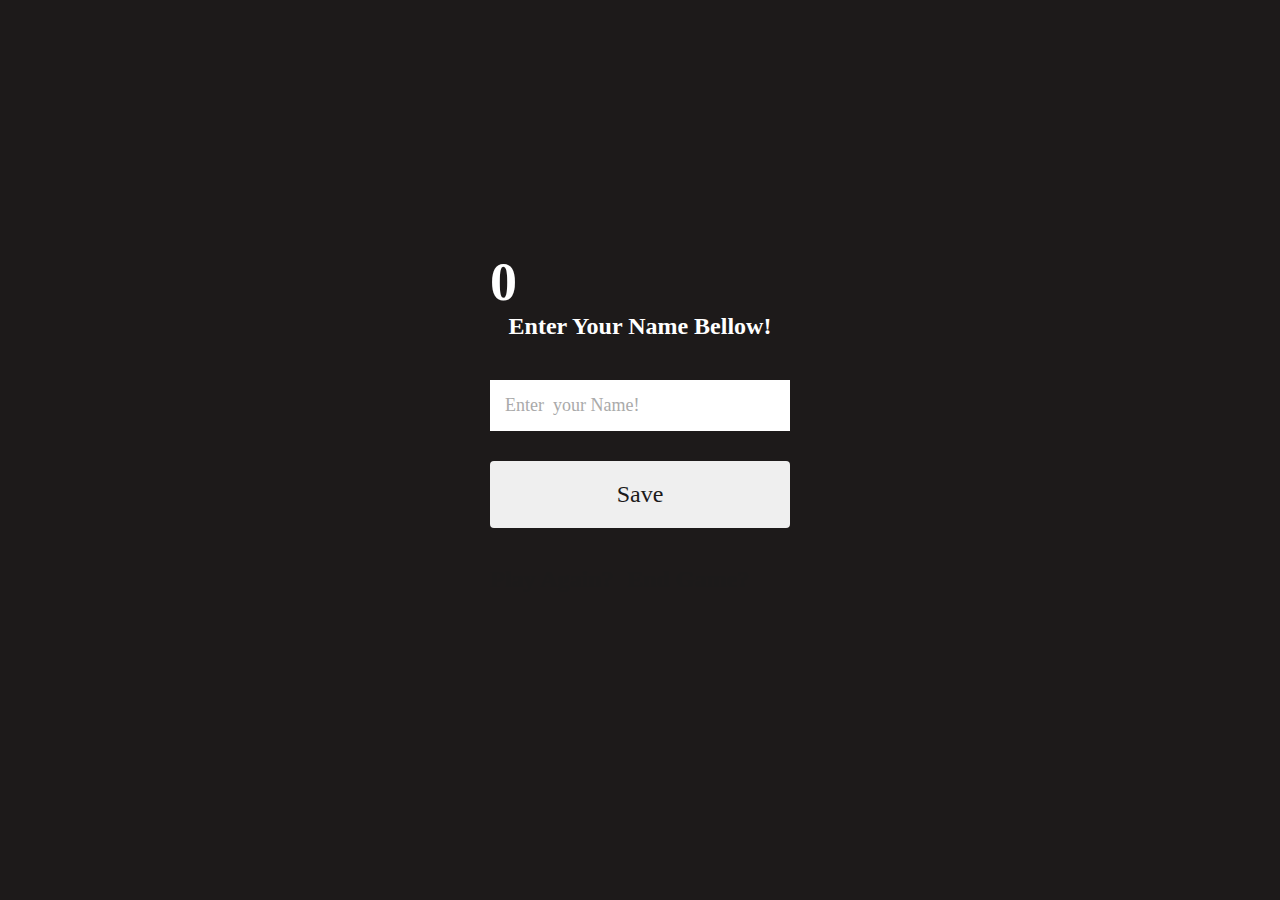
==== end.html @ 603e4f49 "half product need to fix the boxing on quiz page" ====
<!DOCTYPE html>
<html lang="en">
  <head>
    <meta charset="UTF-8" />
    <meta http-equiv="X-UA-Compatible" content="IE=edge" />
    <meta name="viewport" content="width=device-width, initial-scale=1.0" />
    <title>Document</title>
    <link rel="stylesheet" href="style.css" />
  </head>
  <body>
    <div class="container">
      <div id="end" class="flex-center flex-column">
        <h1 id="finaleScore">
          0
          <form class="end-form-container">
            <h2 id="end-text">Enter Your Name Bellow!</h2>
            <input
              type="text"
              name="name"
              id="username"
              placeholder="Enter  your Name!"
            />
            <button
              class="btn"
              id="saveScoreBtn"
              type="submit"
              onClick="saveScore(event)"
              disable
            >
              Save
            </button>
          </form>
          <a href="/game.html" class="btn">Play Again?</a>
          <a href="/" class="btn"> End Game?</a>
        </h1>
      </div>
    </div>
    <script> src="end.js"</script>
  </body>
</html>
---- style.css ----
:root{
    background-color: rgb(29,26,26);
}

*{
    box-sizing: border-box;
    margin: 0;
    padding: 0;
    font-size: 62.5%;
    font-family: "lato", cursive;
}

h1 {
    font-size: 5.4rem;
    color: white;
    margin-bottom: 5rem;
}

h2 {
    font-size: 4.2rem;
    margin-bottom: 4rem;
}

 .container {
    width: 100vw;
    height: 100vh;
    display: flex;
    justify-content: center;
    align-items: center;
    max-width: 80rem;
    margin: 0 auto;
    padding: 2rem; 
}

.flex-column {
    display: flex;
    flex-direction: column;
}

.flex-center {
    justify-content: center;
    align-items: center;
}
 
.justify-center {
    justify-content: center;
}

.text-center{
    text-align: center;
}

.hidden {
    display: none;
}


.btn {
    font-size: 2.4rem;
    padding: 2rem 0;
    width: 30rem;
    text-align: center;
    margin-bottom: 1rem;
    text-decoration: none;
    color:  rgb(28,26,26);
    /* background-color: blue; */
    background: linear-gradient(90deg, rgb(18, 92,255) 0%,rgb(0, 10, 255),100%);
    border-radius: 4px ;
}

.btn:hover {
    cursor: pointer;
    box-shadow: 0 0.4rem 1.4rem 0 rgb(8,114,244);
    transition: transform  150ms;
    transform: scale(1.03);
}

.btn[disabled]:hover {
    cursor: not-allowed;
    box-shadow: none;
    transform: none;
}

#high-scores-btn {
    background: linear-gradient(90deg, rgb(255,247,9)0%, rgb(240,221,6)100%);
}

#high-scores-btn:hover {
    box-shadow: 0 0.4rem 0  rgb(255,255,0);
}

#scores-btn {
background: linear-gradient(90deg, yellow) 0% yellow 100%;
}

#scores-btn {
    box-shadow: 0 0.4rem 0 black;
}

#score-btn {
 background: yellow;   
}

.end-form-container  {
    width: 100%;
    display: flex;
    flex-direction: column;
    align-items: center;
    max-width: 30rem;
}

input {
    margin-bottom: 1rem;
    width: 20rem;
    padding: 1.5rem;
    font-size: 1.8rem;
    border: none;
    box-shadow: 0,0.1rem 1.4rem 0 rgb(86,185,235);
}

input::placeholder {
    color:#aaa
}

#username{
    margin-bottom: 3rem;
    width:100%;
    outline: none;
}

#end-text {
    font-size: 2.4rem;
    color: #fff;
    text-align: center;
}

#saveScoreBtn  {
    border: none;
}

 
/* GIVEN I am taking a code quiz
WHEN I click the start button
THEN a timer starts and I am presented with a question
WHEN I answer a question
THEN I am presented with another question
WHEN I answer a question incorrectly
THEN time is subtracted from the clock
WHEN all questions are answered or the timer reaches 0
THEN the game is over
WHEN the game is over
THEN I can save my initials and my score */
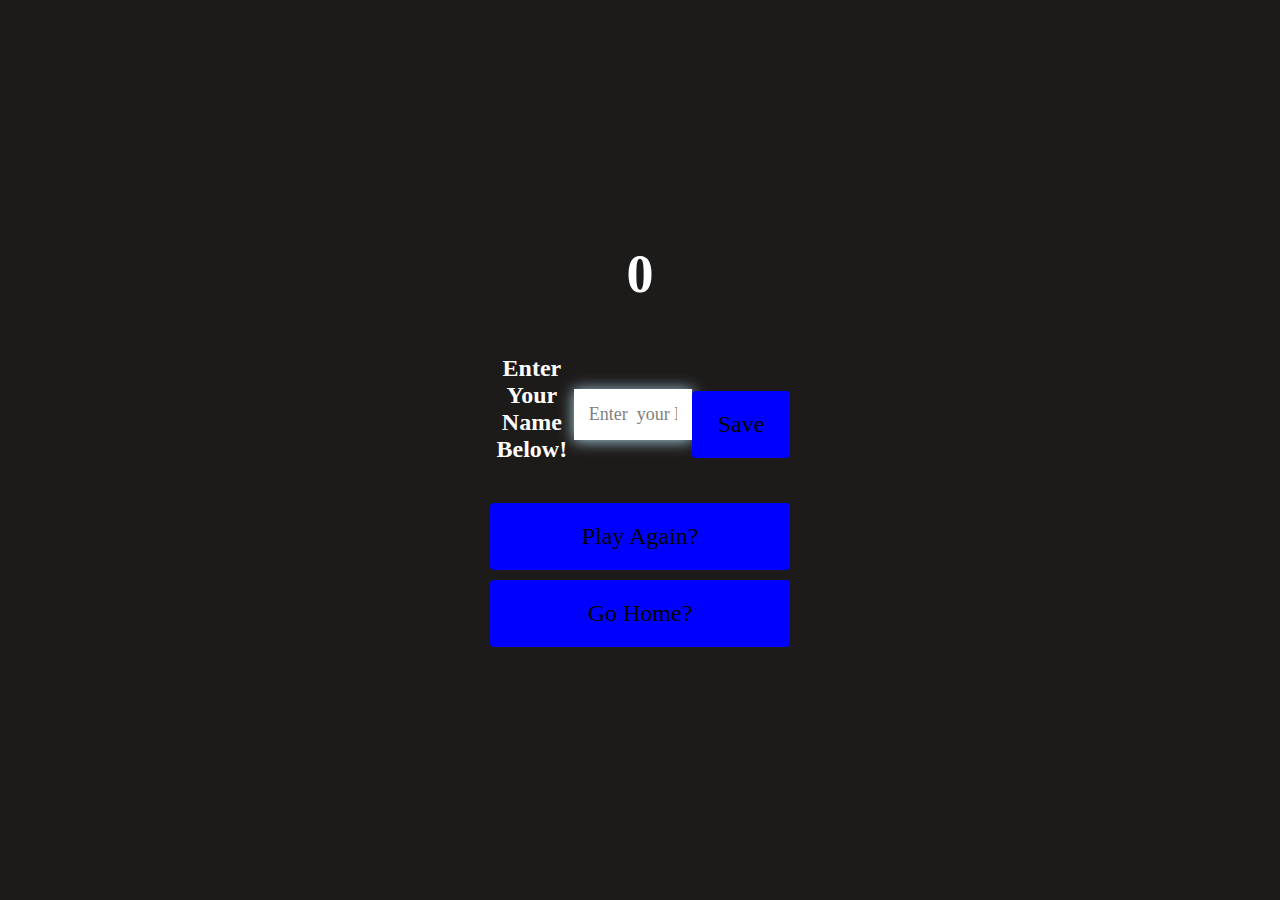
==== commit 8e33503b: "finished leader board page" ====
--- a/end.html
+++ b/end.html
@@ -4,37 +4,37 @@
     <meta charset="UTF-8" />
     <meta http-equiv="X-UA-Compatible" content="IE=edge" />
     <meta name="viewport" content="width=device-width, initial-scale=1.0" />
-    <title>Document</title>
+    <title>End of Quiz!</title>
     <link rel="stylesheet" href="style.css" />
   </head>
   <body>
     <div class="container">
       <div id="end" class="flex-center flex-column">
-        <h1 id="finaleScore">
-          0
-          <form class="end-form-container">
-            <h2 id="end-text">Enter Your Name Bellow!</h2>
-            <input
-              type="text"
-              name="name"
-              id="username"
-              placeholder="Enter  your Name!"
-            />
-            <button
-              class="btn"
-              id="saveScoreBtn"
-              type="submit"
-              onClick="saveScore(event)"
-              disable
-            >
-              Save
-            </button>
-          </form>
-          <a href="/game.html" class="btn">Play Again?</a>
-          <a href="/" class="btn"> End Game?</a>
-        </h1>
+        <h1 id="finaleScore">0</h1>
+        <form class="end-form-container">
+          <h2 id="end-text">Enter Your Name Below!</h2>
+          <input
+            type="text"
+            name="name"
+            id="username"
+            placeholder="Enter  your Name!"
+          />
+          <button
+            class="btn"
+            id="saveScoreBtn"
+            type="submit"
+            onClick="saveHighScore(event)"
+            disable
+          >
+            Save
+          </button>
+        </form>
+        <a href="/index.html" class="btn">Play Again?</a>
+        <a href="/" class="btn"> Go Home?</a>
       </div>
     </div>
-    <script> src="end.js"</script>
+    <script>
+      src = "high-scores.js";
+    </script>
   </body>
 </html>
--- a/style.css
+++ b/style.css
@@ -1,16 +1,16 @@
-:root{
+:root {
     background-color: rgb(29,26,26);
 }
 
-*{
+* {
     box-sizing: border-box;
     margin: 0;
     padding: 0;
     font-size: 62.5%;
-    font-family: "lato", cursive;
+    font-family: 'lato', cursive;
 }
 
-h1 {
+h1  {
     font-size: 5.4rem;
     color: white;
     margin-bottom: 5rem;
@@ -21,7 +21,7 @@
     margin-bottom: 4rem;
 }
 
- .container {
+.container {
     width: 100vw;
     height: 100vh;
     display: flex;
@@ -29,7 +29,7 @@
     align-items: center;
     max-width: 80rem;
     margin: 0 auto;
-    padding: 2rem; 
+    padding: 2rem;
 }
 
 .flex-column {
@@ -41,19 +41,10 @@
     justify-content: center;
     align-items: center;
 }
- 
-.justify-center {
-    justify-content: center;
-}
-
-.text-center{
-    text-align: center;
-}
 
 .hidden {
     display: none;
 }
-
 
 .btn {
     font-size: 2.4rem;
@@ -62,49 +53,34 @@
     text-align: center;
     margin-bottom: 1rem;
     text-decoration: none;
-    color:  rgb(28,26,26);
-    /* background-color: blue; */
-    background: linear-gradient(90deg, rgb(18, 92,255) 0%,rgb(0, 10, 255),100%);
-    border-radius: 4px ;
+    color: black;
+    background-color: blue;
+    border-radius: 4px;
 }
 
 .btn:hover {
     cursor: pointer;
-    box-shadow: 0 0.4rem 1.4rem 0 rgb(8,114,244);
     transition: transform  150ms;
-    transform: scale(1.03);
+    transform:scale(1.03);
 }
 
 .btn[disabled]:hover {
-    cursor: not-allowed;
-    box-shadow: none;
-    transform: none;
+cursor: not-allowed;
+box-shadow: none;
+transform:none;
 }
 
-#high-scores-btn {
-    background: linear-gradient(90deg, rgb(255,247,9)0%, rgb(240,221,6)100%);
+#high-score-btn {
+    background-color: yellow;
 }
 
-#high-scores-btn:hover {
-    box-shadow: 0 0.4rem 0  rgb(255,255,0);
-}
-
-#scores-btn {
-background: linear-gradient(90deg, yellow) 0% yellow 100%;
-}
-
-#scores-btn {
-    box-shadow: 0 0.4rem 0 black;
-}
-
-#score-btn {
- background: yellow;   
+#high-score-btn {
+    box-shadow: 0 0.4rem 1.4rem black;
 }
 
 .end-form-container  {
     width: 100%;
     display: flex;
-    flex-direction: column;
     align-items: center;
     max-width: 30rem;
 }
@@ -114,39 +90,26 @@
     width: 20rem;
     padding: 1.5rem;
     font-size: 1.8rem;
-    border: none;
-    box-shadow: 0,0.1rem 1.4rem 0 rgb(86,185,235);
+    border:none;
+    box-shadow: 0 0.1rem 1.4rem 0 lightblue;
 }
 
-input::placeholder {
-    color:#aaa
+input::placeholder  {
+    color: grey
 }
 
-#username{
+#username {
     margin-bottom: 3rem;
-    width:100%;
+    width: 100%;
     outline: none;
 }
 
 #end-text {
     font-size: 2.4rem;
-    color: #fff;
+    color: white;
     text-align: center;
 }
 
-#saveScoreBtn  {
+#saveScoreBtn{
     border: none;
-}
-
- 
-/* GIVEN I am taking a code quiz
-WHEN I click the start button
-THEN a timer starts and I am presented with a question
-WHEN I answer a question
-THEN I am presented with another question
-WHEN I answer a question incorrectly
-THEN time is subtracted from the clock
-WHEN all questions are answered or the timer reaches 0
-THEN the game is over
-WHEN the game is over
-THEN I can save my initials and my score */+}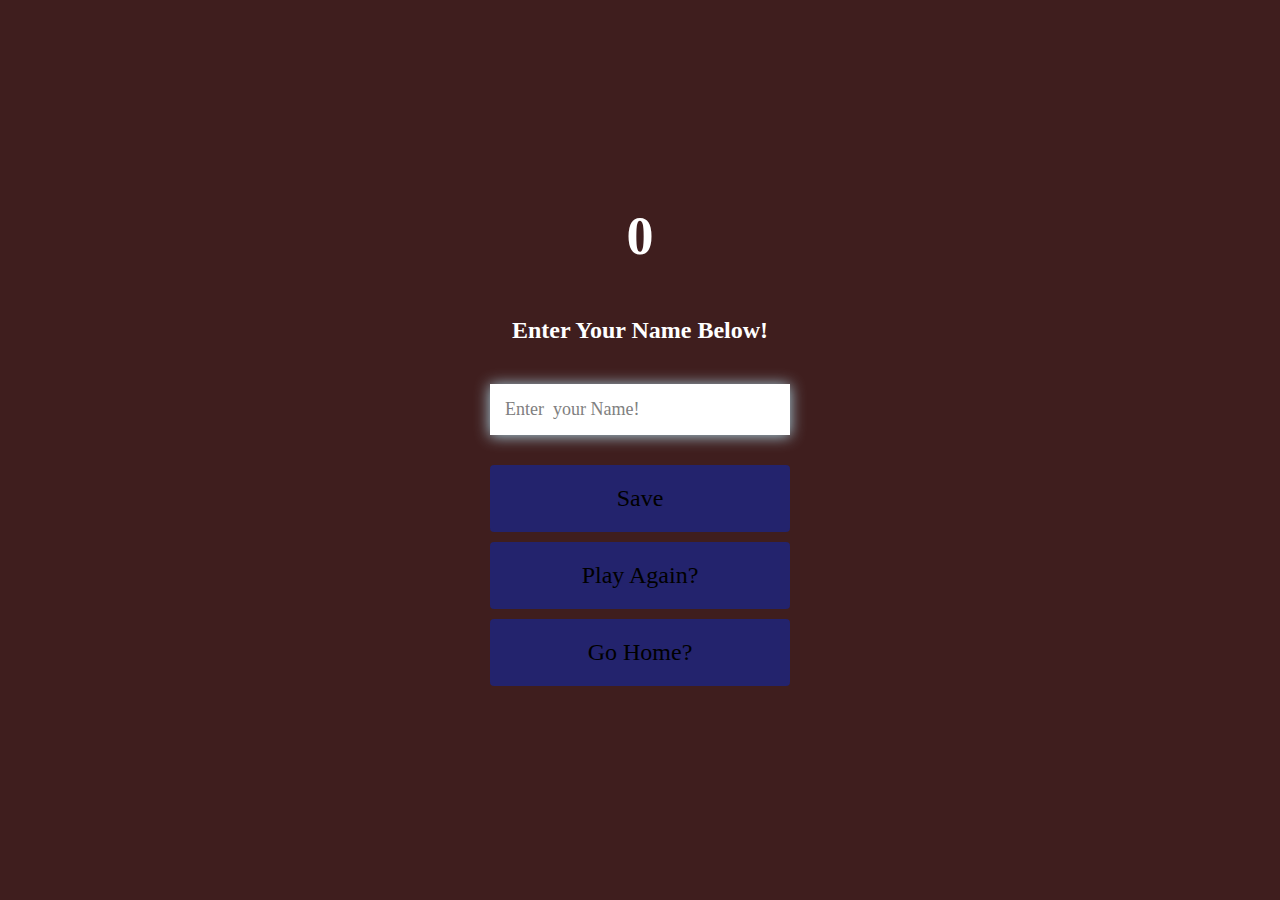
==== commit 741b0419: "put everything in folders" ====
--- a/end.html
+++ b/end.html
@@ -5,7 +5,7 @@
     <meta http-equiv="X-UA-Compatible" content="IE=edge" />
     <meta name="viewport" content="width=device-width, initial-scale=1.0" />
     <title>End of Quiz!</title>
-    <link rel="stylesheet" href="style.css" />
+    <link rel="stylesheet" href="./assets/style.css" />
   </head>
   <body>
     <div class="container">
@@ -29,12 +29,12 @@
             Save
           </button>
         </form>
-        <a href="/index.html" class="btn">Play Again?</a>
+        <a href="./assets/index.html" class="btn">Play Again?</a>
         <a href="/" class="btn"> Go Home?</a>
       </div>
     </div>
     <script>
-      src = "high-scores.js";
+      src = "./high-scores.js";
     </script>
   </body>
 </html>
--- a/assets/style.css
+++ b/assets/style.css
@@ -0,0 +1,116 @@
+:root {
+    background-color: rgb(63, 30, 30);
+}
+
+* {
+    box-sizing: border-box;
+    margin: 0;
+    padding: 0;
+    font-size: 62.5%;
+    font-family: 'lato', cursive;
+}
+
+h1  {
+    font-size: 5.4rem;
+    color: white;
+    margin-bottom: 5rem;
+}
+
+h2 {
+    font-size: 4.2rem;
+    margin-bottom: 4rem;
+}
+
+.container {
+    width: 100vw;
+    height: 100vh;
+    display: flex;
+    justify-content: center;
+    align-items: center;
+    max-width: 80rem;
+    margin: 0 auto;
+    padding: 2rem;
+}
+
+.flex-column {
+    display: flex;
+    flex-direction: column;
+}
+
+.flex-center {
+    justify-content: center;
+    align-items: center;
+}
+
+.hidden {
+    display: none;
+}
+
+.btn {
+    font-size: 2.4rem;
+    padding: 2rem 0;
+    width: 30rem;
+    text-align: center;
+    margin-bottom: 1rem;
+    text-decoration: none;
+    color: black;
+    background-color: rgb(35, 35, 109);
+    border-radius: 4px;
+}
+
+.btn:hover {
+    cursor: pointer;
+    transition: transform  150ms;
+    transform:scale(1.03);
+}
+
+.btn[disabled]:hover {
+cursor: not-allowed;
+box-shadow: none;
+transform:none;
+}
+
+#high-score-btn {
+    background-color: yellow;
+}
+
+#high-score-btn {
+    box-shadow: 0 0.4rem 1.4rem black;
+}
+
+.end-form-container  {
+    width: 100%;
+    display: flex;
+    flex-direction: column;
+    align-items: center;
+    max-width: 30rem;
+}
+
+input {
+    margin-bottom: 1rem;
+    width: 20rem;
+    padding: 1.5rem;
+    font-size: 1.8rem;
+    border:none;
+    box-shadow: 0 0.1rem 1.4rem 0 lightblue;
+}
+
+input::placeholder  {
+    color: grey
+}
+
+#username {
+    margin-bottom: 3rem;
+    width: 100%;
+    outline: none;
+}
+
+#end-text {
+    font-size: 2.4rem;
+    color: white;
+    text-align: center;
+}
+
+#saveScoreBtn{
+    border: none;
+}